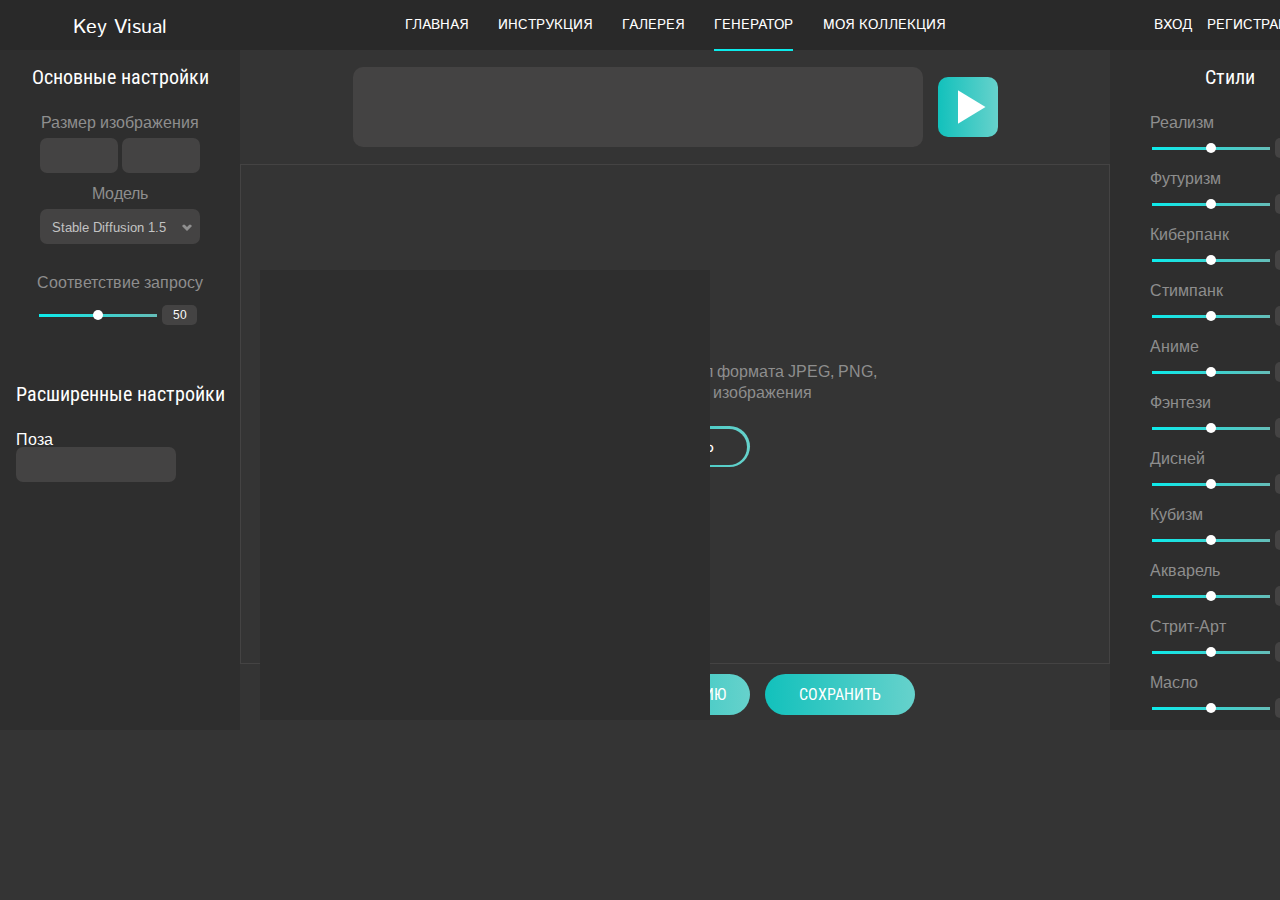
==== index.html @ 94b6c982 "init" ====
<!DOCTYPE html>
<html lang="ru">
  <head>
    <meta charset="UTF-8" />
    <meta http-equiv="X-UA-Compatible" content="IE=edge" />
    <meta name="viewport" content="width=device-width, initial-scale=1.0" />
    <title>Hot key</title>
    <link rel="stylesheet" href="reset.css" />
    <link rel="stylesheet" href="style.css" />
    <link rel="preconnect" href="https://fonts.googleapis.com" />
    <link rel="preconnect" href="https://fonts.gstatic.com" crossorigin />
    <link
      href="https://fonts.googleapis.com/css2?family=Arimo&family=Istok+Web:wght@700&family=Roboto+Condensed&display=swap"
      rel="stylesheet"
    />
  </head>
  <body>
    <header class="header">
      <div class="header__container">
        <div class="header__logo"><a href="#" class="header__logo">Key Visual</a></div>
        <nav class="header__nav">
          <ul class="header__nav__list">
            <li class="header__nav__list__item"><a href="#">ГЛАВНАЯ</a></li>
            <li class="header__nav__list__item"><a href="#">ИНСТРУКЦИЯ</a></li>
            <li class="header__nav__list__item"><a href="#">ГАЛЕРЕЯ</a></li>
            <li class="header__nav__list__item header__nav__list__item_active">
              <a href="#">ГЕНЕРАТОР</a>
            </li>
            <li class="header__nav__list__item"><a href="#">МОЯ КОЛЛЕКЦИЯ</a></li>
          </ul>
        </nav>
        <div class="header__enter-registration">
          <a class="header__enter" href="#">ВХОД</a>
          <a class="header__registration" href="#">РЕГИСТРАЦИЯ</a>
        </div>
      </div>
    </header>

    <aside class="settings">
      <div class="settings__container">
        <div class="basic-settings">
          <h2 class="basic-settings__title">Основные настройки</h2>
          <div class="option basic-settings__option basic-settings__option__size">
            <p>Размер изображения</p>
            <div class="basic-settings__option__size__inputs">
              <input
                class="basic-settings__input basic-settings__input_width"
                type="number"
                name="width"
                min="100"
                max="3000"
              />
              <input
                class="basic-settings__input basic-settings__input_height"
                type="number"
                name="height"
                min="100"
                max="3000"
              />
            </div>
          </div>
          <div class="option basic-settings__option basic-settings__option__model">
            <p>Модель</p>
            <div class="dropdown basic-settings__model__dropdown">
              <button class="basic-settings__dropdown">Stable Diffusion 1.5</button>
              <ul class="basic-settings__dropdown__list">
                <li
                  class="basic-settings__dropdown__list_item basic-settings__dropdown__list__item-1"
                  data-value="Stable Diffusion 1.5"
                >
                  Stable Diffusion 1.5
                </li>
                <li
                  class="basic-settings__dropdown__list_item basic-settings__dropdown__list__item-2"
                  data-value="Stable Diffusion 2.1"
                >
                  Stable Diffusion 2.1
                </li>
                <li
                  class="basic-settings__dropdown__list_item basic-settings__dropdown__list__item-3"
                  data-value="DALL-E 2"
                >
                  DALL-E 2
                </li>
                <li
                  class="basic-settings__dropdown__list_item basic-settings__dropdown__list__item-4"
                  data-value="Kandinsky 2.1"
                >
                  Kandinsky 2.1
                </li>
                <li
                  class="basic-settings__dropdown__list_item basic-settings__dropdown__list__item-5"
                  data-value="Midjourney"
                >
                  Midjourney
                </li>
              </ul>
              <input type="text" name="select-model" value="" class="dropdown__input-hidden" />
            </div>
          </div>
          <div class="option basic-settings__option basic-settings__option__matching">
            <p>Соответствие запросу</p>
            <div class="slider-container">
              <input type="range" min="0" max="100" value="50" class="slider" id="myRange" />
              <div class="slider-value">50</div>
            </div>
          </div>
        </div>
        <div class="advanced-settings">
          <h2 class="advanced-settings__title">Расширенные настройки</h2>
          <div class="advanced-settings__positions">
            <p class="advanced-settings__positions__title">Поза</p>
            <button class="positions__dropdown__button"></button>
            <div class="positions__dropdown__list"></div>
          </div>
        </div>
      </div>
    </aside>

    <aside class="styles">
      <div class="styles__container">
        <h2 class="styles__title">Стили</h2>
        <div class="option styles__option styles__option__realism">
          <p>Реализм</p>
          <div class="slider-container">
            <input type="range" min="0" max="100" value="50" class="slider" id="myRange" />
            <div class="slider-value">50</div>
          </div>
        </div>
        <div class="option styles__option styles__option__futurism">
          <p>Футуризм</p>
          <div class="slider-container">
            <input type="range" min="0" max="100" value="50" class="slider" id="myRange" />
            <div class="slider-value">50</div>
          </div>
        </div>
        <div class="option styles__option styles__option__cyberpank">
          <p>Киберпанк</p>
          <div class="slider-container">
            <input type="range" min="0" max="100" value="50" class="slider" id="myRange" />
            <div class="slider-value">50</div>
          </div>
        </div>
        <div class="option styles__option styles__option__steampunk">
          <p>Стимпанк</p>
          <div class="slider-container">
            <input type="range" min="0" max="100" value="50" class="slider" id="myRange" />
            <div class="slider-value">50</div>
          </div>
        </div>
        <div class="option styles__option styles__option__anime">
          <p>Аниме</p>
          <div class="slider-container">
            <input type="range" min="0" max="100" value="50" class="slider" id="myRange" />
            <div class="slider-value">50</div>
          </div>
        </div>
        <div class="option styles__option styles__option__fantasy">
          <p>Фэнтези</p>
          <div class="slider-container">
            <input type="range" min="0" max="100" value="50" class="slider" id="myRange" />
            <div class="slider-value">50</div>
          </div>
        </div>
        <div class="option styles__option styles__option__disney">
          <p>Дисней</p>
          <div class="slider-container">
            <input type="range" min="0" max="100" value="50" class="slider" id="myRange" />
            <div class="slider-value">50</div>
          </div>
        </div>
        <div class="option styles__option styles__option__coubism">
          <p>Кубизм</p>
          <div class="slider-container">
            <input type="range" min="0" max="100" value="50" class="slider" id="myRange" />
            <div class="slider-value">50</div>
          </div>
        </div>
        <div class="option styles__option styles__option__aquarelle">
          <p>Акварель</p>
          <div class="slider-container">
            <input type="range" min="0" max="100" value="50" class="slider" id="myRange" />
            <div class="slider-value">50</div>
          </div>
        </div>
        <div class="option styles__option styles__option__street-art">
          <p>Стрит-Арт</p>
          <div class="slider-container">
            <input type="range" min="0" max="100" value="50" class="slider" id="myRange" />
            <div class="slider-value">50</div>
          </div>
        </div>
        <div class="option styles__option styles__option__oil">
          <p>Масло</p>
          <div class="slider-container">
            <input type="range" min="0" max="100" value="50" class="slider" id="myRange" />
            <div class="slider-value">50</div>
          </div>
        </div>
      </div>
    </aside>

    <main class="generator">
      <div class="textarea__container">
        <textarea class="generator__textarea" name="request" id="request"> </textarea>
        <button class="button_square generator__button"></button>
      </div>

      <div class="generator__result-area">
        <p>Вы можете загрузить свой файл формата JPEG, PNG, GIF, SVG для создания изображения</p>
        <label class="button_clear upload__button" for="uploadButtonInput">
          <input
            id="uploadButtonInput"
            type="file"
            name="upload"
            accept=" image/*,image/jpeg,image/png,image/svg,image/gif"
            class="upload__button_input"
          />
        </label>
      </div>
      <div class="postprocess">
        <button class="button_clear delete__button">удалить</button>
        <button class="button_clear collection__button">в коллекцию</button>
        <button class="button_clear download__button">сохранить</button>
      </div>

      <div class="reg-window">
        <h2 class="reg-window__title">Зарегистрируйтесь чтобы продолжить</h2>
        <form class="reg-window__form" action="#">
          <div>
            <p>Логин</p>
            <input
              class="reg-window__form__input reg-window__form__input_login"
              type="text"
              name="login"
              id=""
              placeholder="Логин"
            />
          </div>
          <div>
            <p>Пароль</p>
            <input
              class="reg-window__form__input reg-window__form__input_login"
              type="password"
              name="password"
              id=""
              placeholder="Пароль"
            />
          </div>
          <div>
            <p>Почта</p>
            <input
              class="reg-window__form__input reg-window__form__input_login"
              type="email"
              name="email"
              id=""
              placeholder="Почта"
            />
          </div>
          <div>
            <p>Телефон</p>
            <input
              class="reg-window__form__input reg-window__form__input_login"
              type="tel"
              name="tel"
              id=""
              placeholder="Телефон"
            />
          </div>
          <button class="button_clear reg-window__form__button" type="submit">продолжить</button>
        </form>
        <h2 class="reg-window__subtitle">регистрация с помощью других сервисов</h2>
        <div class="reg-window__servises__container">
          <a href="#" class="reg-window__servise reg-window__servise_vk">
            <img src="images/VK Logo.svg" alt="VKontakte" width="30" />
          </a>
          <a href="#" class="reg-window__servise reg-window__servise_google">
            <img src="images/google.svg" alt="Google" />
          </a>
          <a href="#" class="reg-window__servise reg-window__servise_yandex">
            <img src="images/Yandex_znak.svg" alt="Yandex" />
          </a>
        </div>
        <p class="reg-window__enter">Или <a href="#" class="reg-window__enter_link">войдите</a></p>
      </div>
    </main>

    <script src="script.js"></script>
  </body>
</html>
---- style.css ----
body {
  font-family: "Istok Web", Helvetica, Arial, sans-serif;
  font-family: "Roboto Condensed", Helvetica, Arial, sans-serif;
  font-family: "Arimo", Helvetica, Arial, sans-serif;
  color: #ffffff;
  background-color: #343434;

  display: grid;
  grid-template-columns: 240px 1fr 240px;
  grid-template-rows: 50px 1fr;
  grid-template-areas:
    "header header header"
    "aside_left main aside_right";
}
* {
  box-sizing: border-box;
}

/* ============ INPUT =================== */

input[type="number"]::-webkit-outer-spin-button,
input[type="number"]::-webkit-inner-spin-button {
  -webkit-appearance: none;
}

input[type="number"],
input[type="number"]:hover,
input[type="number"]:focus {
  appearance: none;
  -moz-appearance: textfield;
}

/* ============ BUTTON =================== */
.button_square {
  border: none;
  border-radius: 10px;
  background-image: linear-gradient(to right, #12c1bc 0%, #68d2cc 51%, #12c1bc 100%);
  transition: 0.5s;
  background-size: 200% auto;
  width: 60px;
  height: 60px;

  color: #ffffff;
  text-transform: uppercase;
}

.button_clear {
  border: none;
  border-radius: 25px;
  background-image: linear-gradient(to right, #12c1bc 0%, #68d2cc 51%, #12c1bc 100%);
  transition: 0.5s;
  background-size: 200% auto;
  width: 150px;
  height: 41px;
  font-family: "Roboto Condensed";
  font-size: 16px;
  color: #ffffff;
  text-transform: uppercase;
}

.button_square:hover,
.button_clear:hover {
  background-position: right center; /* change the direction of the change here */
  color: #fff;
  text-decoration: none;
}

/* ========== СЛАЙДЕР НАСТРОЙКИ ====================== */

.slider-container {
  display: flex;
  justify-content: space-between;
  align-items: center;
  width: 160px;
}

.slider {
  -webkit-appearance: none;
  width: 118px;
  height: 3px;
  background: linear-gradient(to right, #0cebeb, #65bdb8) no-repeat;
  outline: none;
  opacity: 1;
  -webkit-transition: 0.2s;
  transition: opacity 0.2s;
}

.slider::-webkit-slider-thumb {
  -webkit-appearance: none;
  appearance: none;
  width: 10px;
  height: 10px;
  background: #ffffff;
  border-radius: 50%;
  cursor: pointer;
}

.slider::-moz-range-thumb {
  width: 10px;
  height: 10px;
  background: #ffffff;
  border-radius: 50%;
  cursor: pointer;
}

.slider-value {
  font-size: 12px;
  background: #444343;
  width: 35px;
  height: 20px;
  display: flex;
  justify-content: center;
  align-items: center;
  color: #ffffff;
  border-radius: 5px;
}

/* ================= HEADER =================== */

.header {
  grid-area: header;
  background-color: #292929;
  display: flex;
  justify-content: center;
  align-items: center;
  font-family: "Istok Web";
  font-size: 14px;
  color: #ffffff;
}

.header__container {
  display: flex;
  justify-content: space-between;
  width: 100%;
  /* max-width: 1440px; */
}

.header__logo {
  width: 100%;
  max-width: 240px;
  display: flex;
  justify-content: center;
  font-size: 20px;
  margin-bottom: -5px;
}

.header__nav__list {
  display: flex;
  gap: 30px;
}

.header__nav__list__item_active,
.header__nav__list__item:hover {
  padding-bottom: 17px;
  margin-bottom: -19px;
  border-bottom: 2px solid #0cebeb;
}

.header__enter-registration {
  display: flex;
  justify-content: center;
  gap: 15px;
  width: 100%;
  max-width: 240px;
}

/* ============== SETTINGS ==================== */
.settings {
  grid-area: aside_left;
  background-color: #2e2e2e;
  display: flex;
  flex-direction: column;
  align-items: center;
}

.settings__container {
  display: flex;
  flex-direction: column;
  align-items: center;
}

.basic-settings {
  display: flex;
  flex-direction: column;
  align-items: center;
  margin-bottom: 30px;
}

.basic-settings__title,
.styles__title,
.advanced-settings__title {
  align-self: center;
  color: #ffffff;
  margin: 17px 0 27px;
  font-family: "Roboto Condensed";
  font-size: 20px;
}

.option {
  margin-bottom: 12px;
}

.option p {
  margin-bottom: 8px;
  color: #8e8e8e;
}

.basic-settings__option__size,
.basic-settings__option__model {
  align-self: center;
  display: flex;
  flex-direction: column;
  align-items: center;
}

.basic-settings__option__model {
  margin-bottom: 30px;
}

.basic-settings__option__matching p {
  margin-bottom: 15px;
}

.basic-settings__input {
  background-color: #444343;
  border: none;
  width: 78px;
  height: 35px;
  color: #c3c3c3;
  font-size: 12px;
  outline: none;
  border-radius: 7px;
  padding: 10px;
}

.dropdown {
  position: relative;
}

.basic-settings__dropdown {
  position: relative;
  background-color: #444343;
  width: 160px;
  height: 35px;
  padding: 2px 12px;
  cursor: pointer;
  border: none;
  text-align: left;
  color: #c3c3c3;
  border-radius: 7px;
}

.basic-settings__dropdown::after {
  content: "";
  position: absolute;
  top: 50%;
  right: 8px;
  transform: translateY(-25%);
  display: block;
  width: 10px;
  height: 10px;
  background-color: #8f8f8f;
  pointer-events: none;
  clip-path: polygon(20% 0%, 0% 20%, 50% 70%, 100% 20%, 80% 0%, 50% 30%);
}

.basic-settings__dropdown__list {
  display: none;
  position: absolute;
  z-index: 1;
  background-color: #444343;
  overflow: hidden;
  width: 160px;
  border-radius: 7px;
  font-size: 14px;
}

.basic-settings__dropdown__list_vivsible {
  display: block;
}

.basic-settings__dropdown__list_item {
  border: 1px solid #2e2e2e;
  border-bottom: 0px;
  padding: 2px 12px;
  cursor: pointer;
  color: #c3c3c3;
  height: 35px;
  display: flex;
  align-items: center;
}

.basic-settings__dropdown__list_item:hover {
  background-color: #3a3a3a;
}

.basic-settings__dropdown__list_item:last-child {
  border-radius: 7px;
}

.dropdown__input-hidden {
  display: none;
}

/* ============== STYLES ==================== */
.styles {
  grid-area: aside_right;
  background-color: #2e2e2e;
  display: flex;
  flex-direction: column;
  align-items: center;
}

.styles__container {
  display: flex;
  flex-direction: column;
  align-items: flex-start;
  justify-content: center;
}

/* ============== GENERATOR ==================== */

.generator {
  display: flex;
  flex-direction: column;
  align-items: center;
}

.textarea__container {
  display: flex;
  align-items: center;
  gap: 15px;
}

.generator__textarea {
  resize: none;
  width: 570px;
  height: 80px;
  background: #444343;
  border: none;
  border-radius: 10px;
  margin: 17px 0 17px;
  color: #ffffff;
  outline: none;
  padding: 10px;
}

.generator__button {
  position: relative;
}

.generator__button::after {
  content: "";
  position: absolute;
  clip-path: polygon(0% 0%, 0% 100%, 70% 50%);
  width: 40px;
  height: 34px;
  top: 50%;
  left: 50%;
  transform: translate(-25%, -50%);
  background-color: #ffffff;
  z-index: 1;
}

.generator__result-area {
  display: flex;
  flex-direction: column;
  justify-content: center;
  align-items: center;
  width: 870px;
  height: 500px;
  border: 1px solid #444343;
}

.generator__result-area p {
  width: 420px;
  height: 50px;
  text-align: center;
  color: #8e8e8e;
  line-height: 21px;
  margin-bottom: 15px;
}

.upload__button {
  position: relative;
  cursor: pointer;
}

.upload__button::after {
  content: "ЗАГРУЗИТЬ";
  background-color: #343434;
  border-radius: 25px;
  width: 144px;
  height: 36px;
  position: absolute;
  display: flex;
  align-items: center;
  justify-content: center;
  top: 2.5px;
  left: 3px;
}

.postprocess {
  display: flex;
  justify-content: space-between;
  gap: 15px;
  margin-top: 10px;
}

.delete__button {
  position: relative;
}

.delete__button::after {
  content: "УДАЛИТЬ";
  background-color: #343434;
  border-radius: 25px;
  width: 144px;
  height: 36px;
  position: absolute;
  display: flex;
  align-items: center;
  justify-content: center;
  top: 3px;
  left: 3px;
}

.upload__button_input {
  width: 0.01px;
  height: 0.01px;
  opacity: 0;
}

/* ============== REGISTRATION =================== */

.reg-window {
  display: flex;
  flex-direction: column;
  align-items: center;
  width: 500px;
  height: 600px;
  background-color: #292929;
  position: absolute;
  top: 50px;
  padding: 30px;
  gap: 15px;

  display: none;
}

.reg-window_visible {
  display: flex;
}

.reg-window__form {
  display: flex;
  flex-direction: column;
  margin-bottom: 15px;
  gap: 18px;
}

.reg-window__form__input {
  background-color: #444343;
  color: #c3c3c3;
  font-family: "Roboto Condensed";
  font-size: 18px;
  border: none;
  border-radius: 5px;
  width: 340px;
  height: 40px;
  padding: 10px;
  outline: none;
}

.reg-window__form__input::placeholder {
  color: #858585;
}

.reg-window__title {
  font-family: "Istok Web";
  font-size: 18px;
  text-transform: uppercase;
}

.reg-window__form p {
  font-family: "Roboto Condensed";
  font-size: 18px;
  color: #c3c3c3;
  margin-bottom: 5px;
}

.reg-window__form__button {
  width: 120px;
  height: 35px;
  font-family: "Roboto Condensed";
  font-size: 14px;
  align-self: center;
}

.reg-window__subtitle {
  font-family: "Istok Web";
  font-size: 16px;
  text-transform: uppercase;
}

.reg-window__servises__container {
  display: flex;
  gap: 20px;
  margin-bottom: 15px;
}

.reg-window__servise {
  width: 30px;
  height: 30px;
}

.reg-window__enter {
  font-family: "Istok Web";
  font-size: 16px;
  text-transform: uppercase;
}

.reg-window__enter_link {
  color: #9ef0ec;
  border-bottom: 2px solid #9ef0ec;
}

/* =============== POSITIONS =============== */

.positions__dropdown__button {
  position: relative;
  background-color: #444343;
  width: 160px;
  height: 35px;
  padding: 2px 12px;
  cursor: pointer;
  border: none;
  text-align: left;
  color: #c3c3c3;
  border-radius: 7px;
}

.positions__dropdown__list {
  position: absolute;
  display: grid;
  grid-template-columns: repeat(3, 150px);
  grid-template-rows: repeat(3, 150px);
  background-color: #2e2e2e;
  top: 270px;
  left: 260px;
  z-index: 1;

  /* display: none; */
}
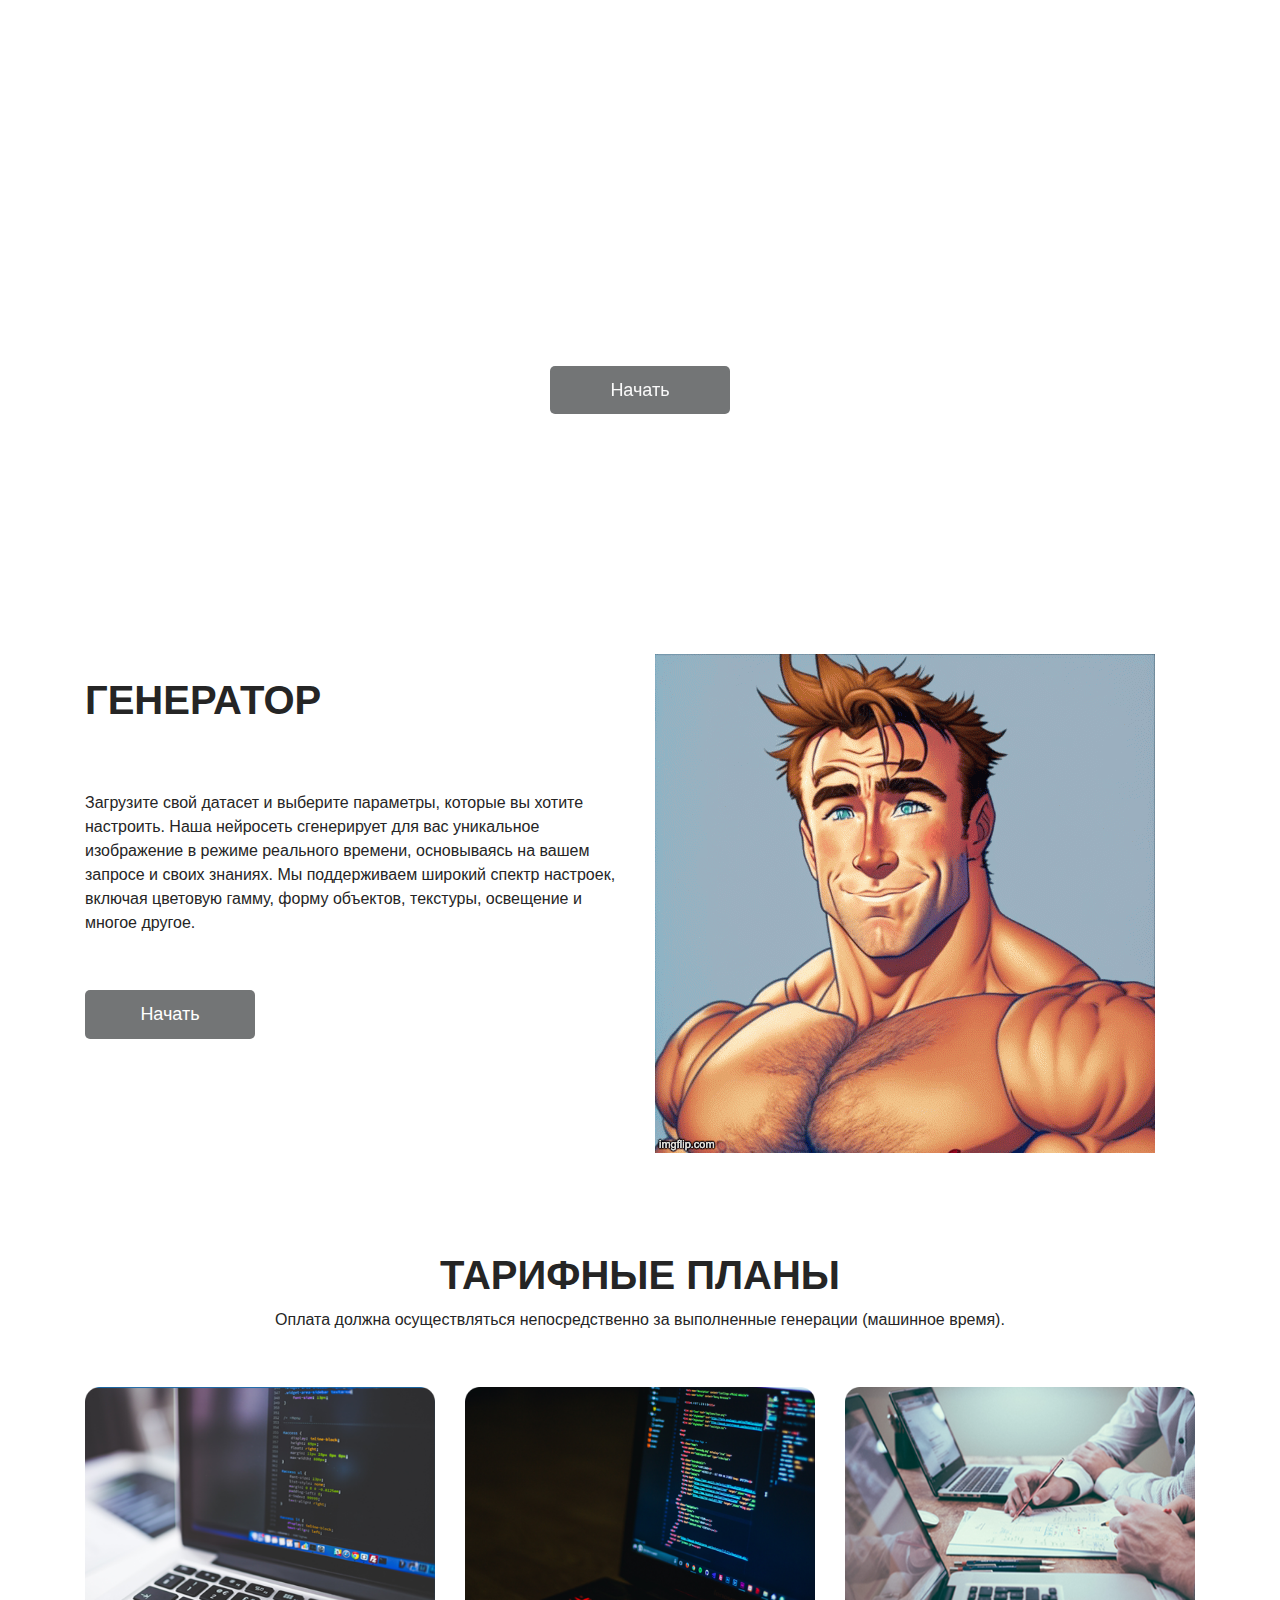
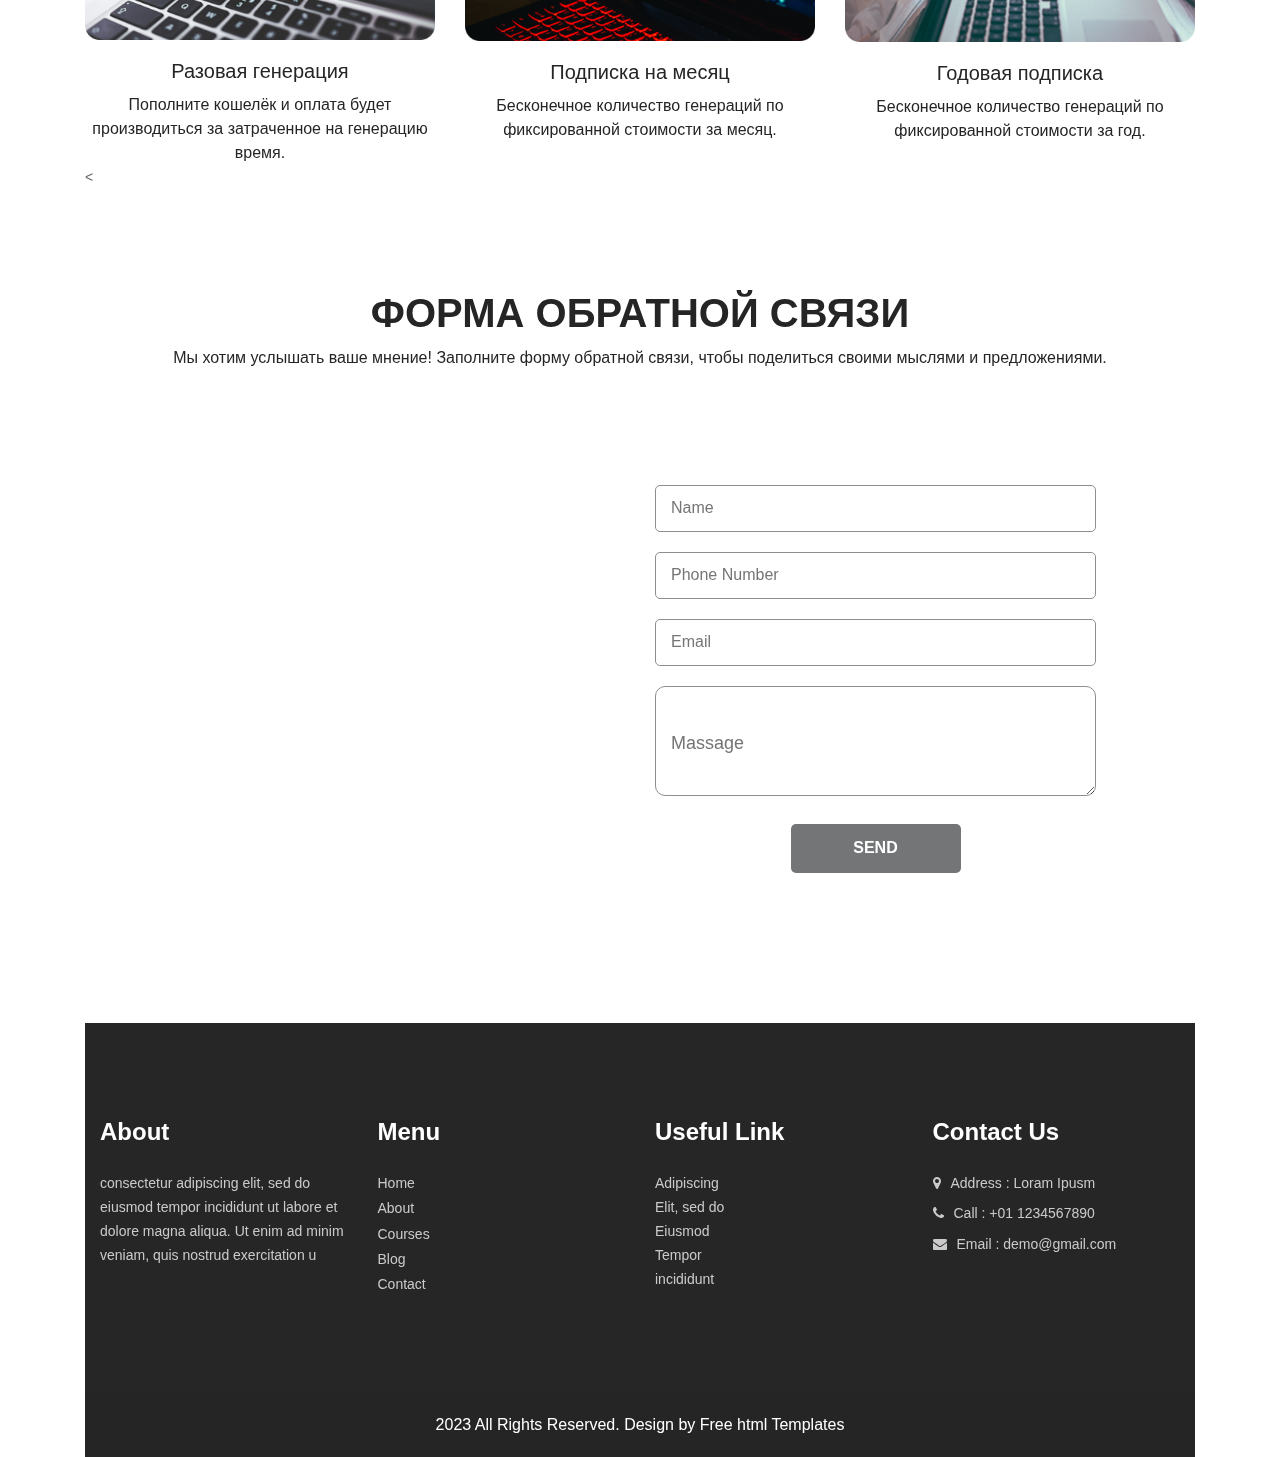
==== commit ed779777: "commit" ====
--- a/index.html
+++ b/index.html
@@ -1,290 +1,258 @@
 <!DOCTYPE html>
-<html lang="ru">
-  <head>
-    <meta charset="UTF-8" />
-    <meta http-equiv="X-UA-Compatible" content="IE=edge" />
-    <meta name="viewport" content="width=device-width, initial-scale=1.0" />
-    <title>Hot key</title>
-    <link rel="stylesheet" href="reset.css" />
-    <link rel="stylesheet" href="style.css" />
-    <link rel="preconnect" href="https://fonts.googleapis.com" />
-    <link rel="preconnect" href="https://fonts.gstatic.com" crossorigin />
-    <link
-      href="https://fonts.googleapis.com/css2?family=Arimo&family=Istok+Web:wght@700&family=Roboto+Condensed&display=swap"
-      rel="stylesheet"
-    />
-  </head>
-  <body>
-    <header class="header">
-      <div class="header__container">
-        <div class="header__logo"><a href="#" class="header__logo">Key Visual</a></div>
-        <nav class="header__nav">
-          <ul class="header__nav__list">
-            <li class="header__nav__list__item"><a href="#">ГЛАВНАЯ</a></li>
-            <li class="header__nav__list__item"><a href="#">ИНСТРУКЦИЯ</a></li>
-            <li class="header__nav__list__item"><a href="#">ГАЛЕРЕЯ</a></li>
-            <li class="header__nav__list__item header__nav__list__item_active">
-              <a href="#">ГЕНЕРАТОР</a>
-            </li>
-            <li class="header__nav__list__item"><a href="#">МОЯ КОЛЛЕКЦИЯ</a></li>
-          </ul>
-        </nav>
-        <div class="header__enter-registration">
-          <a class="header__enter" href="#">ВХОД</a>
-          <a class="header__registration" href="#">РЕГИСТРАЦИЯ</a>
-        </div>
-      </div>
-    </header>
+<html>
+   <head>
+      <!-- basic -->
+      <meta charset="utf-8">
+      <meta http-equiv="X-UA-Compatible" content="IE=edge">
+      <meta name="viewport" content="width=device-width, initial-scale=1">
+      <!-- mobile metas -->
+      <meta name="viewport" content="width=device-width, initial-scale=1">
+      <meta name="viewport" content="initial-scale=1, maximum-scale=1">
+      <!-- site metas -->
+      <title>AcadeWe</title>
+      <meta name="keywords" content="">
+      <meta name="description" content="">
+      <meta name="author" content="">
+      <!-- bootstrap css -->
+      <link rel="stylesheet" type="text/css" href="css/bootstrap.min.css">
+      <!-- style css -->
+      <link rel="stylesheet" type="text/css" href="css/style.css">
+      <!-- Responsive-->
+      <link rel="stylesheet" href="css/responsive.css">
+      <!-- fevicon -->
+      <link rel="icon" href="images/fevicon.png" type="image/gif" />
+      <!-- Scrollbar Custom CSS -->
+      <link rel="stylesheet" href="css/jquery.mCustomScrollbar.min.css">
+      <!-- Tweaks for older IEs-->
+      <link rel="stylesheet" href="https://netdna.bootstrapcdn.com/font-awesome/4.0.3/css/font-awesome.css">
+   </head>
+   <body>
+      <div class="header_section">
+         <div class="container">
+            <nav class="navbar navbar-expand-lg navbar-light bg-light">
+               <a class="navbar-brand"href="index.html"><img src=""></a>
+               <button class="navbar-toggler" type="button" data-toggle="collapse" data-target="#navbarSupportedContent" aria-controls="navbarSupportedContent" aria-expanded="false" aria-label="Toggle navigation">
+               <span class="navbar-toggler-icon"></span>
+               </button>
+               <div class="collapse navbar-collapse" id="navbarSupportedContent">
+                  <ul class="navbar-nav ml-auto mx-auto">
+                     <li class="nav-item">
+                        <a class="nav-link" href="index.html">Главная</a>
+                     </li>
+                     <li class="nav-item">
+                        <a class="nav-link" href="about.html">Генератор изображений</a>
+                     </li>
+                     <li class="nav-item">
+                        <a class="nav-link" href="courses.html">Тарифы</a>
+                     </li>
+                     <li class="nav-item">
+                        <a class="nav-link" href="blog.html">Регистрация и оплата</a>
+                     </li>
+                     <li class="nav-item">
+                        <a class="nav-link" href="contact.html">FAQ</a>
+                     </li>
+                  </ul>
+               </div>
+            </nav>
+         </div>
+         <!-- banner section start --> 
+         <div class="banner_section layout_padding">
+            <div class="container">
+               <div id="carouselExampleSlidesOnly" class="carousel slide" data-ride="carousel">
+                  <div class="carousel-inner">
+                     <div class="carousel-item active">
+                        <div class="row">
+                           <div class="col-sm-12">
+                              <h1 class="banner_taital">Hot Key</h1>
+                              <p class="banner_text">Наш сервис позволяет создавать уникальные изображения, используя передовые технологии нейросетей. 
+                              </p>
+                              <div class="started_text"><a href="#">Начать</a></div>
+                           </div>
+                        </div>
+                     </div>
+                     <div class="carousel-item">
+                        <div class="row">
+                           <div class="col-sm-12">
+                              <h1 class="banner_taital">Hot Key</h1>
+                              <p class="banner_text">Нейронная сеть "переводит" текст в изображение, используя свои знания об объектах и деталях, полученные в результате обучения на большом количестве данных.</p>
+                              <div class="started_text"><a href="#">Начать</a></div>
+                           </div>
+                        </div>
+                     </div>
+                     <div class="carousel-item">
+                        <div class="row">
+                           <div class="col-sm-12">
+                              <h1 class="banner_taital">Hot Key</h1>
+                              <p class="banner_text">Этот процесс можно сравнить с тем, как человеческий мозг "понимает" текст и переводит его во внутреннее визуальное представление.</p>
+                              <div class="started_text"><a href="#">Начать</a></div>
+                           </div>
+                        </div>
+                     </div>
+                  </div>
+               </div>
+            </div>
+         </div>
+         <!-- banner section end -->
+      </div>
+      <!-- header section end -->
+      <!-- about section start -->
+      <div class="about_section layout_padding">
+         <div class="container">
+            <div class="row">
+               <div class="col-md-6">
+                  <div class="about_taital">Генератор</div>
+                  <p class="about_text">Загрузите свой датасет и выберите параметры, которые вы хотите настроить. Наша нейросеть сгенерирует для вас уникальное изображение в режиме реального времени, основываясь на вашем запросе и своих знаниях. Мы поддерживаем широкий спектр настроек, включая цветовую гамму, форму объектов, текстуры, освещение и многое другое.</p>
+                  <div class="read_bt"><a href="#">Начать</a></div>
+               </div>
+               <div class="col-md-6">
+                  <div class="about_img"><img src="images/about-img.gif"></div>
+               </div>
+            </div>
+         </div>
+      </div>
+      <!-- about section end -->
+      <!-- courses section start -->
+      <div class="courses_section layout_padding">
+         <div class="container">
+            <div class="row">
+               <div class="col-sm-12">
+                  <h1 class="courses_taital">Тарифные планы</h1>
+                  <p class="courses_text">Оплата должна осуществляться непосредственно за выполненные генерации (машинное время).</p>
+               </div>
+            </div>
+            <div id="main_slider" class="carousel slide" data-ride="carousel">
+               <div class="carousel-inner">
+                  <div class="carousel-item active">
+                     <div class="courses_section_2">
+                        <div class="row">
+                           <div class="col-lg-4">
+                              <div class="hover01 column">
+                                 <figure><img src="images/img-1.png"></figure>
+                              </div>
+                              <h3 class="introduction_text">Разовая генерация</h3>
+                              <p class="lorem_text">Пополните кошелёк и оплата будет производиться за затраченное на генерацию время.</p>
+                           </div>
+                           <div class="col-lg-4">
+                              <div class="hover01 column">
+                                 <figure><img src="images/img-2.png"></figure>
+                              </div>
+                              <h3 class="introduction_text">Подписка на месяц </h3>
+                              <p class="lorem_text">Бесконечное количество генераций по фиксированной стоимости за месяц.</p>
+                           </div>
+                           <div class="col-lg-4">
+                              <div class="hover01 column">
+                                 <figure><img src="images/img-3.png"></figure>
+                              </div>
+                              <h3 class="introduction_text">Годовая подписка</h3>
+                              <p class="lorem_text">Бесконечное количество генераций по фиксированной стоимости за год.</p>
+                           </div>
+                        </div>
+                     </div>
+                  <
 
-    <aside class="settings">
-      <div class="settings__container">
-        <div class="basic-settings">
-          <h2 class="basic-settings__title">Основные настройки</h2>
-          <div class="option basic-settings__option basic-settings__option__size">
-            <p>Размер изображения</p>
-            <div class="basic-settings__option__size__inputs">
-              <input
-                class="basic-settings__input basic-settings__input_width"
-                type="number"
-                name="width"
-                min="100"
-                max="3000"
-              />
-              <input
-                class="basic-settings__input basic-settings__input_height"
-                type="number"
-                name="height"
-                min="100"
-                max="3000"
-              />
-            </div>
-          </div>
-          <div class="option basic-settings__option basic-settings__option__model">
-            <p>Модель</p>
-            <div class="dropdown basic-settings__model__dropdown">
-              <button class="basic-settings__dropdown">Stable Diffusion 1.5</button>
-              <ul class="basic-settings__dropdown__list">
-                <li
-                  class="basic-settings__dropdown__list_item basic-settings__dropdown__list__item-1"
-                  data-value="Stable Diffusion 1.5"
-                >
-                  Stable Diffusion 1.5
-                </li>
-                <li
-                  class="basic-settings__dropdown__list_item basic-settings__dropdown__list__item-2"
-                  data-value="Stable Diffusion 2.1"
-                >
-                  Stable Diffusion 2.1
-                </li>
-                <li
-                  class="basic-settings__dropdown__list_item basic-settings__dropdown__list__item-3"
-                  data-value="DALL-E 2"
-                >
-                  DALL-E 2
-                </li>
-                <li
-                  class="basic-settings__dropdown__list_item basic-settings__dropdown__list__item-4"
-                  data-value="Kandinsky 2.1"
-                >
-                  Kandinsky 2.1
-                </li>
-                <li
-                  class="basic-settings__dropdown__list_item basic-settings__dropdown__list__item-5"
-                  data-value="Midjourney"
-                >
-                  Midjourney
-                </li>
-              </ul>
-              <input type="text" name="select-model" value="" class="dropdown__input-hidden" />
-            </div>
-          </div>
-          <div class="option basic-settings__option basic-settings__option__matching">
-            <p>Соответствие запросу</p>
-            <div class="slider-container">
-              <input type="range" min="0" max="100" value="50" class="slider" id="myRange" />
-              <div class="slider-value">50</div>
-            </div>
-          </div>
-        </div>
-        <div class="advanced-settings">
-          <h2 class="advanced-settings__title">Расширенные настройки</h2>
-          <div class="advanced-settings__positions">
-            <p class="advanced-settings__positions__title">Поза</p>
-            <button class="positions__dropdown__button"></button>
-            <div class="positions__dropdown__list"></div>
-          </div>
-        </div>
-      </div>
-    </aside>
-
-    <aside class="styles">
-      <div class="styles__container">
-        <h2 class="styles__title">Стили</h2>
-        <div class="option styles__option styles__option__realism">
-          <p>Реализм</p>
-          <div class="slider-container">
-            <input type="range" min="0" max="100" value="50" class="slider" id="myRange" />
-            <div class="slider-value">50</div>
-          </div>
-        </div>
-        <div class="option styles__option styles__option__futurism">
-          <p>Футуризм</p>
-          <div class="slider-container">
-            <input type="range" min="0" max="100" value="50" class="slider" id="myRange" />
-            <div class="slider-value">50</div>
-          </div>
-        </div>
-        <div class="option styles__option styles__option__cyberpank">
-          <p>Киберпанк</p>
-          <div class="slider-container">
-            <input type="range" min="0" max="100" value="50" class="slider" id="myRange" />
-            <div class="slider-value">50</div>
-          </div>
-        </div>
-        <div class="option styles__option styles__option__steampunk">
-          <p>Стимпанк</p>
-          <div class="slider-container">
-            <input type="range" min="0" max="100" value="50" class="slider" id="myRange" />
-            <div class="slider-value">50</div>
-          </div>
-        </div>
-        <div class="option styles__option styles__option__anime">
-          <p>Аниме</p>
-          <div class="slider-container">
-            <input type="range" min="0" max="100" value="50" class="slider" id="myRange" />
-            <div class="slider-value">50</div>
-          </div>
-        </div>
-        <div class="option styles__option styles__option__fantasy">
-          <p>Фэнтези</p>
-          <div class="slider-container">
-            <input type="range" min="0" max="100" value="50" class="slider" id="myRange" />
-            <div class="slider-value">50</div>
-          </div>
-        </div>
-        <div class="option styles__option styles__option__disney">
-          <p>Дисней</p>
-          <div class="slider-container">
-            <input type="range" min="0" max="100" value="50" class="slider" id="myRange" />
-            <div class="slider-value">50</div>
-          </div>
-        </div>
-        <div class="option styles__option styles__option__coubism">
-          <p>Кубизм</p>
-          <div class="slider-container">
-            <input type="range" min="0" max="100" value="50" class="slider" id="myRange" />
-            <div class="slider-value">50</div>
-          </div>
-        </div>
-        <div class="option styles__option styles__option__aquarelle">
-          <p>Акварель</p>
-          <div class="slider-container">
-            <input type="range" min="0" max="100" value="50" class="slider" id="myRange" />
-            <div class="slider-value">50</div>
-          </div>
-        </div>
-        <div class="option styles__option styles__option__street-art">
-          <p>Стрит-Арт</p>
-          <div class="slider-container">
-            <input type="range" min="0" max="100" value="50" class="slider" id="myRange" />
-            <div class="slider-value">50</div>
-          </div>
-        </div>
-        <div class="option styles__option styles__option__oil">
-          <p>Масло</p>
-          <div class="slider-container">
-            <input type="range" min="0" max="100" value="50" class="slider" id="myRange" />
-            <div class="slider-value">50</div>
-          </div>
-        </div>
-      </div>
-    </aside>
-
-    <main class="generator">
-      <div class="textarea__container">
-        <textarea class="generator__textarea" name="request" id="request"> </textarea>
-        <button class="button_square generator__button"></button>
-      </div>
-
-      <div class="generator__result-area">
-        <p>Вы можете загрузить свой файл формата JPEG, PNG, GIF, SVG для создания изображения</p>
-        <label class="button_clear upload__button" for="uploadButtonInput">
-          <input
-            id="uploadButtonInput"
-            type="file"
-            name="upload"
-            accept=" image/*,image/jpeg,image/png,image/svg,image/gif"
-            class="upload__button_input"
-          />
-        </label>
-      </div>
-      <div class="postprocess">
-        <button class="button_clear delete__button">удалить</button>
-        <button class="button_clear collection__button">в коллекцию</button>
-        <button class="button_clear download__button">сохранить</button>
-      </div>
-
-      <div class="reg-window">
-        <h2 class="reg-window__title">Зарегистрируйтесь чтобы продолжить</h2>
-        <form class="reg-window__form" action="#">
-          <div>
-            <p>Логин</p>
-            <input
-              class="reg-window__form__input reg-window__form__input_login"
-              type="text"
-              name="login"
-              id=""
-              placeholder="Логин"
-            />
-          </div>
-          <div>
-            <p>Пароль</p>
-            <input
-              class="reg-window__form__input reg-window__form__input_login"
-              type="password"
-              name="password"
-              id=""
-              placeholder="Пароль"
-            />
-          </div>
-          <div>
-            <p>Почта</p>
-            <input
-              class="reg-window__form__input reg-window__form__input_login"
-              type="email"
-              name="email"
-              id=""
-              placeholder="Почта"
-            />
-          </div>
-          <div>
-            <p>Телефон</p>
-            <input
-              class="reg-window__form__input reg-window__form__input_login"
-              type="tel"
-              name="tel"
-              id=""
-              placeholder="Телефон"
-            />
-          </div>
-          <button class="button_clear reg-window__form__button" type="submit">продолжить</button>
-        </form>
-        <h2 class="reg-window__subtitle">регистрация с помощью других сервисов</h2>
-        <div class="reg-window__servises__container">
-          <a href="#" class="reg-window__servise reg-window__servise_vk">
-            <img src="images/VK Logo.svg" alt="VKontakte" width="30" />
-          </a>
-          <a href="#" class="reg-window__servise reg-window__servise_google">
-            <img src="images/google.svg" alt="Google" />
-          </a>
-          <a href="#" class="reg-window__servise reg-window__servise_yandex">
-            <img src="images/Yandex_znak.svg" alt="Yandex" />
-          </a>
-        </div>
-        <p class="reg-window__enter">Или <a href="#" class="reg-window__enter_link">войдите</a></p>
-      </div>
-    </main>
-
-    <script src="script.js"></script>
-  </body>
-</html>
+      <!-- contact section start -->
+      <div class="contact_section layout_padding">
+         <div class="container">
+            <div class="row">
+               <div class="col-sm-12">
+                  <h1 class="contact_taital">Форма обратной связи</h1>
+                  <p class="blog_text">Мы хотим услышать ваше мнение! Заполните форму обратной связи, чтобы поделиться своими мыслями и предложениями. </p>
+               </div>
+            </div>
+         </div>
+         <div class="container-fluid">
+            <div class="contact_section_2">
+               <div class="row">
+                  <div class="col-md-6 padding_left_0">
+                     <div class="map_main">
+                        <div class="map-responsive">
+                           <iframe src="https://99px.ru/sstorage/86/2016/02/image_861602162240105843282.gif" width="600" height="500" frameborder="0" style="border:0; width: 100%;" allowfullscreen=""></iframe>
+                        </div>
+                     </div>
+                  </div>
+                  <div class="col-md-6">
+                     <div class="mail_section_1">
+                        <input type="text" class="mail_text" placeholder="Name" name="Name">
+                        <input type="text" class="mail_text" placeholder="Phone Number" name="Phone Number"> 
+                        <input type="text" class="mail_text" placeholder="Email" name="Email">
+                        <textarea class="massage-bt" placeholder="Massage" rows="5" id="comment" name="Massage"></textarea>
+                        <div class="send_bt"><a href="#">SEND</a></div>
+                     </div>
+                  </div>
+               </div>
+            </div>
+         </div>
+      </div>
+      <!-- contact section end -->
+      <!-- footer section start -->
+      <div class="footer_section layout_padding">
+         <div class="container">
+            <div class="row">
+               <div class="col-lg-3 col-sm-6">
+                  <h3 class="useful_text">About</h3>
+                  <p class="footer_text">consectetur adipiscing elit, sed do eiusmod tempor incididunt ut labore et dolore magna aliqua. Ut enim ad minim veniam, quis nostrud exercitation u</p>
+               </div>
+               <div class="col-lg-3 col-sm-6">
+                  <h3 class="useful_text">Menu</h3>
+                  <div class="footer_menu">
+                     <ul>
+                        <li><a href="index.html">Home</a></li>
+                        <li><a href="about.html">About</a></li>
+                        <li><a href="courses.html">Courses</a></li>
+                        <li><a href="blog.html">Blog</a></li>
+                        <li><a href="contact.html">Contact</a></li>
+                     </ul>
+                  </div>
+               </div>
+               <div class="col-lg-3 col-sm-6">
+                  <h1 class="useful_text">Useful Link</h1>
+                  <p class="dummy_text">Adipiscing Elit, sed do Eiusmod Tempor incididunt </p>
+               </div>
+               <div class="col-lg-3 col-sm-6">
+                  <h1 class="useful_text">Contact Us</h1>
+                  <div class="location_text">
+                     <ul>
+                        <li>
+                           <a href="#">
+                           <i class="fa fa-map-marker" aria-hidden="true"></i><span class="padding_left_10">Address : Loram Ipusm</span>
+                           </a>
+                        </li>
+                        <li>
+                           <a href="#">
+                           <i class="fa fa-phone" aria-hidden="true"></i><span class="padding_left_10">Call : +01 1234567890</span>
+                           </a>
+                        </li>
+                        <li>
+                           <a href="#">
+                           <i class="fa fa-envelope" aria-hidden="true"></i><span class="padding_left_10">Email : demo@gmail.com</span>
+                           </a>
+                        </li>
+                     </ul>
+                  </div>
+               </div>
+            </div>
+         </div>
+      </div>
+      <!-- footer section end -->
+      <!-- copyright section start -->
+      <div class="copyright_section">
+         <div class="container">
+            <p class="copyright_text">2023 All Rights Reserved. Design by <a href="https://html.design">Free html  Templates</a></p>
+         </div>
+      </div>
+      <!-- copyright section end -->
+      <!-- Javascript files-->
+      <script src="js/jquery.min.js"></script>
+      <script src="js/popper.min.js"></script>
+      <script src="js/bootstrap.bundle.min.js"></script>
+      <script src="js/jquery-3.0.0.min.js"></script>
+      <script src="js/plugin.js"></script>
+      <!-- sidebar -->
+      <script src="js/jquery.mCustomScrollbar.concat.min.js"></script>
+      <script src="js/custom.js"></script>
+      <!-- javascript --> 
+      <script src="js/owl.carousel.js"></script>
+      <script src="https:cdnjs.cloudflare.com/ajax/libs/fancybox/2.1.5/jquery.fancybox.min.js"></script>  
+      <script src="https://unpkg.com/gijgo@1.9.13/js/gijgo.min.js" type="text/javascript"></script>
+   </body>
+</html>--- a/css/style.css
+++ b/css/style.css
@@ -0,0 +1,806 @@
+/*--------------------------------------------------------------------- File Name: style.css ---------------------------------------------------------------------*/
+
+
+/*--------------------------------------------------------------------- import Files ---------------------------------------------------------------------*/
+
+@import url(animate.min.css);
+@import url(normalize.css);
+@import url(icomoon.css);
+@import url(css/font-awesome.min.css);
+@import url(meanmenu.css);
+@import url(owl.carousel.min.css);
+@import url(swiper.min.css);
+@import url(slick.css);
+@import url(jquery.fancybox.min.css);
+@import url(jquery-ui.css);
+@import url(nice-select.css);
+
+/*--------------------------------------------------------------------- skeleton ---------------------------------------------------------------------*/
+
+* {
+    box-sizing: border-box !important;
+    transition: ease all 0.5s;
+}
+
+html {
+    scroll-behavior: smooth;
+}
+
+body {
+    color: #666666;
+    font-size: 14px;
+    font-family: 'Poppins', sans-serif;
+    line-height: 1.80857;
+    font-weight: normal;
+    overflow-x: hidden;
+    
+
+    background-image: url(../images/banner-img.png);
+    background-size: cover;
+    background-repeat: no-repeat;
+    background-attachment: fixed;
+    background-position: center;
+}
+
+a {
+    color: #1f1f1f;
+    text-decoration: none !important;
+    outline: none !important;
+    -webkit-transition: all .3s ease-in-out;
+    -moz-transition: all .3s ease-in-out;
+    -ms-transition: all .3s ease-in-out;
+    -o-transition: all .3s ease-in-out;
+    transition: all .3s ease-in-out;
+}
+
+h1,
+h2,
+h3,
+h4,
+h5,
+h6 {
+    letter-spacing: 0;
+    font-weight: normal;
+    position: relative;
+    padding: 0 0 10px 0;
+    font-weight: normal;
+    line-height: normal;
+    color: #111111;
+    margin: 0
+}
+
+h1 {
+    font-size: 24px
+}
+
+h2 {
+    font-size: 22px
+}
+
+h3 {
+    font-size: 18px
+}
+
+h4 {
+    font-size: 16px
+}
+
+h5 {
+    font-size: 14px
+}
+
+h6 {
+    font-size: 13px
+}
+
+*,
+*::after,
+*::before {
+    -webkit-box-sizing: border-box;
+    -moz-box-sizing: border-box;
+    box-sizing: border-box;
+}
+
+h1 a,
+h2 a,
+h3 a,
+h4 a,
+h5 a,
+h6 a {
+    color: #212121;
+    text-decoration: none!important;
+    opacity: 1
+}
+
+button:focus {
+    outline: none;
+}
+
+ul,
+li,
+ol {
+    margin: 0px;
+    padding: 0px;
+    list-style: none;
+}
+
+p {
+    margin: 20px;
+    font-weight: 300;
+    font-size: 15px;
+    line-height: 24px;
+}
+
+a {
+    color: #222222;
+    text-decoration: none;
+    outline: none !important;
+}
+
+a,
+.btn {
+    text-decoration: none !important;
+    outline: none !important;
+    -webkit-transition: all .3s ease-in-out;
+    -moz-transition: all .3s ease-in-out;
+    -ms-transition: all .3s ease-in-out;
+    -o-transition: all .3s ease-in-out;
+    transition: all .3s ease-in-out;
+}
+
+img {
+    max-width: 100%;
+    height: auto;
+}
+
+ :focus {
+    outline: 0;
+}
+
+.paddind_bottom_0 {
+    padding-bottom: 0 !important;
+}
+
+.btn-custom {
+    margin-top: 20px;
+    background-color: transparent !important;
+    border: 2px solid #ddd;
+    padding: 12px 40px;
+    font-size: 16px;
+}
+
+.lead {
+    font-size: 18px;
+    line-height: 30px;
+    color: #767676;
+    margin: 0;
+    padding: 0;
+}
+
+.form-control:focus {
+    border-color: #ffffff !important;
+    box-shadow: 0 0 0 .2rem rgba(255, 255, 255, .25);
+}
+
+.navbar-form input {
+    border: none !important;
+}
+
+.badge {
+    font-weight: 500;
+}
+
+blockquote {
+    margin: 20px 0 20px;
+    padding: 30px;
+}
+
+button {
+    border: 0;
+    margin: 0;
+    padding: 0;
+    cursor: pointer;
+}
+
+.full {
+    float: left;
+    width: 100%;
+}
+
+.layout_padding {
+    padding-top: 100px;
+    padding-bottom: 0px;
+}
+
+.padding_0 {
+    padding: 0px;
+}
+
+
+/* header section start */
+
+.header_section {
+    width: 100%;
+    float: left;
+    height: auto;
+    background-size: 100%;
+    background-repeat: no-repeat;
+}
+
+.header_bg {
+    background: #fb6818;
+    border-bottom: 1px solid #ffffff;
+}
+
+.bg-light {
+    background-color: transparent !important;
+}
+
+.mr-auto,
+.mx-auto {
+    margin: 0 auto;
+    text-align: center;
+}
+
+.navbar-light .navbar-nav .nav-link {
+    color: #fff;
+    font-size: 18px;
+    text-transform: uppercase;
+    padding: 10px 20px 10px 20px;
+}
+
+.navbar-light .navbar-nav .nav-link:focus,
+.navbar-light .navbar-nav .nav-link:hover {
+    color: #ffffff;
+    background-color: #8b8d8e;
+}
+
+.navbar-brand {
+    margin: 0px;
+    float: right;
+}
+.navbar {
+    padding: 15px 0px;
+}
+
+
+/* header section end */
+
+
+/* banner section start */
+
+.banner_section {
+    width: 100%;
+    float: left;
+    padding: 140px 0px;
+}
+
+.banner_taital {
+    width: 100%;
+    float: left;
+    font-size: 40px;
+    color: #ffffff;
+    text-align: center;
+}
+
+.banner_text {
+    width: 50%;
+    font-size: 16px;
+    color: #ffffff;
+    margin: 0 auto;
+    padding-top: 10px;
+    display: flex;
+    text-align: center;
+}
+
+.started_text {
+    width: 180px;
+    margin: 0 auto;
+    text-align: center;
+    margin-top: 30px;
+}
+
+.started_text a {
+    width: 100%;
+    float: left;
+    background-color: #737576;
+    padding: 8px 10px;
+    color: #fafafa;
+    text-align: center;
+    font-size: 18px;
+    border-radius: 5px;
+}
+
+.started_text a:hover {
+    color: #252525;
+    background-color: #ffffff;
+}
+
+
+/* banner section end */
+
+
+/* about_section section start */
+
+.about_section {
+    width: 100%;
+    float: left;
+}
+.margin_top0{
+    margin-top: 0px;
+}
+
+.about_taital {
+    width: 100%;
+    float: left;
+    font-size: 40px;
+    color: #252525;
+    font-weight: 600;
+    padding-top: 10px;
+    text-transform: uppercase;
+}
+
+.about_text {
+    width: 100%;
+    float: left;
+    font-size: 16px;
+    color: #252525;
+    margin: 0px;
+    padding-top: 55px;
+}
+
+.read_bt {
+    width: 170px;
+    float: left;
+    padding-top: 55px;
+}
+
+.read_bt a {
+    width: 100%;
+    float: left;
+    font-size: 18px;
+    background-color: #737576;
+    color: #ffffff;
+    text-align: center;
+    border-radius: 5px;
+    padding: 8px;
+}
+
+.read_bt a:hover {
+    color: #fafafa;
+    background-color: #252525;
+}
+
+.about_img {
+    width: 100%;
+    float: left;
+}
+
+
+/* about section end */
+
+
+/* courses section start */
+
+.courses_section {
+    width: 100%;
+    float: left;
+}
+
+.courses_taital {
+    width: 100%;
+    float: left;
+    font-size: 40px;
+    color: #252525;
+    text-align: center;
+    font-weight: 500;
+    font-weight: bold;
+    text-transform: uppercase;
+}
+
+.courses_text {
+    width: 100%;
+    float: left;
+    font-size: 16px;
+    color: #252525;
+    text-align: center;
+    margin: 0px;
+}
+
+.courses_section_2 {
+    width: 100%;
+    float: left;
+    padding: 40px 0px 0px 0px;
+}
+
+
+/* Zoom In #1 */
+
+.hover01 figure img {
+    -webkit-transform: scale(1);
+    transform: scale(1);
+    -webkit-transition: .3s ease-in-out;
+    transition: .3s ease-in-out;
+}
+
+.hover01 figure:hover img {
+    -webkit-transform: scale(1.3);
+    transform: scale(1.3);
+}
+
+.column {
+    margin: 15px 0px 0;
+    padding: 0;
+}
+
+.column:last-child {
+    padding-bottom: 30px;
+}
+
+.column::after {
+    content: '';
+    clear: both;
+    display: block;
+}
+
+figure {
+    width: 100%;
+    height: 100%;
+    margin: 0;
+    padding: 0;
+    background: #fff;
+    overflow: hidden;
+}
+
+figure:hover+span {
+    bottom: -36px;
+    opacity: 1;
+}
+
+.introduction_text {
+    width: 100%;
+    float: left;
+    text-align: center;
+    color: #252525;
+    font-size: 20px;
+    padding-top: 20px;
+}
+
+.lorem_text {
+    width: 100%;
+    float: left;
+    text-align: center;
+    margin: 0 auto;
+    font-size: 16px;
+    color: #252525;
+}
+
+#main_slider a.carousel-control-prev {
+    left: -90px;
+    top: 150px;
+}
+
+#main_slider a.carousel-control-next {
+    right: -90px;
+    top: 150px;
+}
+
+#main_slider .carousel-control-next,
+#main_slider .carousel-control-prev {
+    width: 55px;
+    height: 55px;
+    background: #ffffff;
+    opacity: 1;
+    font-size: 30px;
+    color: #000000;
+    border-radius: 100px;
+    box-shadow: 0px 0px 18px 8px #eeeeed;
+}
+
+#main_slider .carousel-control-next:focus,
+#main_slider .carousel-control-next:hover,
+#main_slider .carousel-control-prev:focus,
+#main_slider .carousel-control-prev:hover {
+    color: #ffffff;
+    background-color: #737576;
+
+}
+
+/* courses section end */
+
+
+/* blog section start */
+
+.blog_section {
+    width: 100%;
+    float: left;
+}
+
+.blog_taital {
+    width: 100%;
+    float: left;
+    font-size: 40px;
+    color: #252525;
+    text-align: center;
+    font-weight: 500;
+    font-weight: bold;
+    text-transform: uppercase;
+}
+
+.blog_text {
+    width: 100%;
+    float: left;
+    font-size: 16px;
+    color: #252525;
+    text-align: center;
+    margin: 0px;
+}
+
+.blog_section_2 {
+    width: 100%;
+    float: left;
+}
+
+.blog_taital_1 {
+    width: 100%;
+    float: left;
+    font-size: 40px;
+    color: #252525;
+    font-weight: 600;
+}
+
+.ipsum_text {
+    width: 100%;
+    float: left;
+    font-size: 16px;
+    color: #252525;
+    padding-top: 44px;
+    margin: 0px;
+}
+
+.readmore_bt {
+    width: 170px;
+    float: left;
+    padding-top: 55px;
+}
+
+.readmore_bt a {
+    width: 100%;
+    float: left;
+    font-size: 18px;
+    background-color: #fb6818;
+    color: #ffffff;
+    text-align: center;
+    border-radius: 5px;
+    padding: 8px;
+}
+
+.readmore_bt a:hover {
+    color: #fafafa;
+    background-color: #252525;
+}
+
+.blog_img {
+    width: 100%;
+    float: left;
+}
+
+
+/* blog section end */
+
+
+/* contact section start */
+
+.contact_section {
+    width: 100%;
+    float: left;
+    padding-bottom: 90px;
+}
+
+.contact_taital {
+    width: 100%;
+    float: left;
+    font-size: 40px;
+    color: #252525;
+    font-weight: bold;
+    text-align: center;
+    text-transform: uppercase;    
+}
+
+.contact_section_2 {
+    width: 100%;
+    float: left;
+    padding-top: 55px;
+}
+
+.padding_left_0 {
+    padding-left: 0px;
+}
+
+.mail_section_1 {
+    width: 84%;
+    float: left;
+    padding-top: 40px;
+}
+
+.mail_text {
+    width: 100%;
+    float: left;
+    font-size: 16px;
+    color: #4f4e4e;
+    border: 1px solid #8e8e8e;
+    background-color: #ffff;
+    padding: 8px 15px;
+    margin-top: 20px;
+    border-radius: 5px;
+}
+
+.massage-bt {
+    color: #4f4e4e;
+    width: 100%;
+    height: 110px;
+    font-size: 18px;
+    background-color: #ffff;
+    padding: 40px 15px 0px 15px;
+    border: 1px solid #8e8e8e;
+    height: 110px;
+    margin-top: 20px;
+    border-radius: 10px;
+}
+
+.send_bt {
+    width: 170px;
+    margin: 0 auto;
+    text-align: center;
+}
+
+.send_bt a {
+    width: 100%;
+    text-align: center;
+    font-size: 16px;
+    color: #ffffff;
+    background-color: #737576;
+    padding: 10px;
+    text-transform: uppercase;
+    margin-top: 20px;
+    display: block;
+    font-weight: bold;
+    border-radius: 5px;
+}
+
+.send_bt a:hover {
+    color: #ffffff;
+    background-color: #252525;
+}
+
+.map_main {
+    width: 100%;
+    float: left;
+}
+
+
+/* contact section end */
+
+
+/* footer section start */
+
+.footer_section {
+    width: 100%;
+    float: left;
+    background-color: #262626;
+    height: auto;
+    padding: 95px 0px;
+}
+
+.useful_text {
+    width: 100%;
+    font-size: 24px;
+    color: #ffffff;
+    margin-bottom: 15px;
+    font-weight: bold;
+}
+
+.footer_text {
+    width: 100%;
+    float: left;
+    font-size: 14px;
+    color: #cbc9c9;
+    margin: 0px;
+}
+
+.footer_menu {
+    width: 100%;
+    float: left;
+}
+
+.footer_menu ul {
+    margin: 0px;
+    padding: 0px;
+}
+
+.footer_menu li {
+    font-size: 14px;
+    color: #cbc9c9;
+}
+
+.footer_menu li a {
+    color: #cbc9c9;
+}
+
+.footer_menu li a:hover {
+    color: #ffffff;
+}
+
+.dummy_text {
+    width: 30%;
+    float: left;
+    font-size: 14px;
+    color: #cbc9c9;
+    margin: 0px;
+}
+
+.location_text {
+    width: 100%;
+    float: left;
+}
+
+.location_text ul {
+    margin: 0px;
+    padding: 0px;
+}
+
+.location_text li {
+    font-size: 14px;
+    color: #cbc9c9;
+    padding: 0px 0px 5px 0px;
+}
+
+.location_text li a {
+    color: #cbc9c9;
+}
+
+.location_text li a:hover {
+    color: #ffffff;
+}
+
+.padding_left_10 {
+    padding-left: 10px;
+}
+
+
+/* footer section end */
+
+
+/* copyright section start */
+
+.copyright_section {
+    width: 100%;
+    float: left;
+    background-color: #252525;
+    height: auto;
+}
+
+.copyright_text {
+    width: 100%;
+    float: left;
+    font-size: 16px;
+    color: #ffffff;
+    text-align: center;
+    margin-left: 0px;
+}
+
+.copyright_text a {
+    color: #ffffff;
+}
+
+.copyright_text a:hover {
+    color: #737576;
+    ;
+}
+
+
+/* copyright section end */
+
+.margin_top90 {
+    margin-top: 90px;
+}--- a/css/responsive.css
+++ b/css/responsive.css
@@ -0,0 +1,494 @@
+/*--------------------------------------------------------------------- File Name: responsive.css ---------------------------------------------------------------------*/
+
+
+/*------------------------------------------------------------------- 991px x 768px ---------------------------------------------------------------------*/
+
+@media only screen and (min-width: 768px) and (max-width: 991px) {
+    .header-search {
+        padding: 15px 0px;
+    }
+}
+
+
+/*------------------------------------------------------------------- 767px x 599px ---------------------------------------------------------------------*/
+
+@media only screen and (min-width: 599px) and (max-width: 767px) {
+    .logo {
+        text-align: center;
+    }
+    .cart-content-right {
+        padding-bottom: 5px;
+    }
+    .mg {
+        margin: 0px 0px;
+    }
+    .menu-area-main {
+        height: 256px;
+        overflow-y: auto;
+    }
+    .megamenu>.row [class*="col-"] {
+        padding: 0px;
+    }
+    .menu-area-main .megamenu .men-cat {
+        padding: 0px 15px;
+    }
+    .menu-area-main .megamenu .women-cat {
+        padding: 0px 15px;
+    }
+    .menu-area-main .megamenu .el-cat {
+        padding: 0px 15px;
+    }
+    .mean-container .mean-nav ul li a.mean-expand {
+        height: 19px;
+    }
+    .category-box.women-box {
+        display: none;
+    }
+    .cart-box {
+        display: inline-block;
+        margin: 0px 30px;
+    }
+    .wish-box {
+        float: none;
+        margin: 0px 30px;
+        display: inline-block;
+    }
+    .menu-add {
+        display: none;
+    }
+    .category-box {
+        display: none;
+    }
+    .mean-container .mean-nav ul li ol {
+        padding: 0px;
+    }
+    .mean-container .mean-nav ul li a {
+        padding: 10px 20px;
+        width: 94.8%;
+    }
+    .mean-container .mean-nav ul li li a {
+        width: 92%;
+        padding: 1em 4%;
+    }
+    .mean-container .mean-nav ul li li li a {
+        width: 100%;
+    }
+    .header-search {
+        padding: 15px 0px;
+    }
+    #collapseFilter.d-md-block {
+        padding: 30px 0px;
+    }
+}
+
+
+/*------------------------------------------------------------------- 599px x 280px ---------------------------------------------------------------------*/
+
+@media only screen and (min-width: 280px) and (max-width: 599px) {
+    .cart-content-right {
+        padding-bottom: 5px;
+    }
+    .megamenu>.row [class*="col-"] {
+        padding: 0px;
+    }
+    .menu-area-main .megamenu .men-cat {
+        padding: 0px 15px;
+    }
+    .menu-area-main .megamenu .women-cat {
+        padding: 0px 15px;
+    }
+    .menu-area-main .megamenu .el-cat {
+        padding: 0px 15px;
+    }
+    .mean-container .mean-nav ul li a {
+        padding: 1em 4%;
+        width: 92%;
+    }
+    .mean-container .mean-nav ul li li a {
+        width: 90%;
+        padding: 1em 5%;
+    }
+    .mean-container .sub-full.megamenu-categories ol li a {
+        padding: 5px 0px;
+        text-transform: capitalize;
+        width: 100%;
+    }
+    .megamenu .sub-full.megamenu-categories .women-box .banner-up-text a {
+        width: auto;
+        border: none;
+        float: none;
+    }
+    .menu-area-main {
+        height: 45px;
+        overflow-y: auto;
+    }
+    .mean-container .mean-nav ul li a.mean-expand {
+        top: 0;
+    }
+}
+
+@media (min-width: 992px) and (max-width: 1199px) {
+    .header_section {
+        background-size: cover;
+    }
+    .navbar-expand-lg {
+        padding: 15px 0px;
+    }
+    .banner_text {
+        width: 60%;
+    }
+    .banner_taital {
+        font-size: 30px;
+    }
+    .banner_section {
+        padding: 90px 0px;
+    }
+    .about_img img {
+        height: 340px;
+    }
+    .lorem_text {
+        font-size: 14px;
+    }
+    .introduction_text {
+        font-size: 17px;
+    }
+    #main_slider a.carousel-control-prev {
+        left: 0;
+        top: 410px;
+    }
+    #main_slider a.carousel-control-next {
+        right: 0px;
+        top: 410px;
+    }
+    #main_slider .carousel-control-next,
+    #main_slider .carousel-control-prev {
+        margin: 0 auto;
+        left: 60px;
+        right: 60px;
+    }
+    .ipsum_text {
+        padding-top: 10px;
+    }
+    .readmore_bt {
+        padding-top: 25px;
+    }
+    .blog_img img {
+        height: 300px;
+    }
+    .mail_section_1 {
+        width: 97%;
+    }
+    .dummy_text {
+        width: 40%;
+    }
+}
+
+@media (min-width: 768px) and (max-width: 991px) {
+    #main_slider a.carousel-control-prev {
+        position: absolute;
+        left: 175px;
+        top: 90%;
+        display: none;
+    }
+    #main_slider a.carousel-control-next {
+        position: absolute;
+        left: 236px;
+        top: 90%;
+        display: none;
+    }
+    .header_section {
+        background-size: cover;
+    }
+    .navbar-expand-lg {
+        padding: 15px 0px;
+    }
+    .navbar-brand {
+        width: 60%;
+        padding: 0px;
+    }
+    .navbar {
+        padding: 10px 0px;
+    }
+    .navbar-toggler {
+        background-color: #fff;
+        border: 1px solid #fff;
+    }
+    .navbar-light .navbar-nav .nav-link {
+        padding: 10px 0px 10px 0px;
+        text-align: center;
+    }
+    .banner_section {
+        padding: 30px 0px;
+    }
+    .banner_taital {
+        font-size: 30px;
+        line-height: normal;
+    }
+    .banner_text {
+        width: 80%;
+        font-size: 16px;
+    }
+    .banner_img {
+        margin-top: 30px;
+        height: auto;
+    }
+    .about_section {
+        padding: 50px 0px;
+    }
+    .about_text {
+        font-size: 14px;
+        padding-top: 20px;
+    }
+    .read_bt {
+        padding-top: 30px;
+    }
+    .about_img img {
+        height: 300px;
+    }
+    .courses_taital {
+        font-size: 30px;
+    }
+    .courses_text {
+        font-size: 14px;
+    }
+    .lorem_text {
+        font-size: 16px;
+    }
+    .introduction_text {
+        font-size: 26px;
+    }
+    figure {
+        margin: 0 auto;
+        text-align: center;
+    }
+    .mail_section_1 {
+        width: 100%;
+    }
+    .blog_section {
+        background-size: cover;
+    }
+    .blog_section_2 {
+        padding: 50px 0px;
+    }
+    .blog_text {
+        font-size: 14px;
+    }
+    .ipsum_text {
+        font-size: 14px;
+        padding-top: 10px;
+    }
+    .readmore_bt {
+        padding-top: 30px;
+    }
+    .blog_img img {
+        height: 350px;
+    }
+    .footer_section {
+        padding: 70px 0px;
+    }
+    .useful_text {
+        padding-top: 20px;
+    }
+}
+
+@media (min-width: 576px) and (max-width: 767px) {
+    #main_slider a.carousel-control-prev {
+        position: absolute;
+        left: 175px;
+        top: 90%;
+        display: none;
+    }
+    #main_slider a.carousel-control-next {
+        position: absolute;
+        left: 236px;
+        top: 90%;
+        display: none;
+    }
+    .header_section {
+        background-size: cover;
+    }
+    .navbar-expand-lg {
+        padding: 15px 0px;
+    }
+    .navbar-brand {
+        width: 60%;
+        padding: 0px;
+    }
+    .navbar {
+        padding: 10px 0px;
+    }
+    .navbar-toggler {
+        background-color: #fff;
+        border: 1px solid #fff;
+    }
+    .navbar-light .navbar-nav .nav-link {
+        padding: 10px 0px 10px 0px;
+        text-align: center;
+    }
+    .banner_section {
+        padding: 30px 0px;
+    }
+    .banner_taital {
+        font-size: 26px;
+        line-height: normal;
+    }
+    .banner_text {
+        width: 100%;
+        font-size: 14px;
+    }
+    .banner_img {
+        margin-top: 30px;
+        height: auto;
+    }
+    .about_img {
+        margin-top: 40px;
+    }
+    .about_section {
+        padding: 50px 0px;
+    }
+    .about_text {
+        padding-top: 0px;
+    }
+    .courses_taital {
+        font-size: 30px;
+    }
+    .courses_text {
+        font-size: 14px;
+    }
+    .lorem_text {
+        font-size: 14px;
+    }
+    figure {
+        margin: 0 auto;
+        text-align: center;
+    }
+    .mail_section_1 {
+        width: 100%;
+    }
+    .blog_section {
+        background-size: cover;
+    }
+    .blog_text {
+        font-size: 14px;
+    }
+    .blog_img {
+        margin-top: 40px;
+    }
+    .blog_section_2 {
+        padding-top: 50px;
+    }
+    .ipsum_text {
+        font-size: 14px;
+    }
+    .footer_section {
+        padding: 70px 0px;
+    }
+    .useful_text {
+        padding-top: 20px;
+    }
+
+    .padding_left_0 {
+        padding: 0px;
+    }
+}
+
+@media (max-width: 575px) {
+    #main_slider a.carousel-control-prev {
+        position: absolute;
+        left: 175px;
+        top: 90%;
+        display: none;
+    }
+    #main_slider a.carousel-control-next {
+        position: absolute;
+        left: 236px;
+        top: 90%;
+        display: none;
+    }
+    .header_section {
+        background-size: cover;
+    }
+    .navbar-expand-lg {
+        padding: 15px 0px;
+    }
+    .navbar-brand {
+        width: 60%;
+        padding: 0px;
+    }
+    .navbar {
+        padding: 10px 0px;
+    }
+    .navbar-toggler {
+        background-color: #fff;
+        border: 1px solid #fff;
+    }
+    .navbar-light .navbar-nav .nav-link {
+        padding: 10px 0px 10px 0px;
+        text-align: center;
+    }
+    .banner_section {
+        padding: 30px 0px;
+    }
+    .banner_taital {
+        font-size: 26px;
+        line-height: normal;
+    }
+    .banner_text {
+        width: 100%;
+        font-size: 14px;
+    }
+    .banner_img {
+        margin-top: 30px;
+        height: auto;
+    }
+    .about_img {
+        margin-top: 40px;
+    }
+    .about_section {
+        padding: 50px 0px 0px 0px;
+    }
+    .about_text {
+        padding-top: 0px;
+    }
+    .courses_taital {
+        font-size: 30px;
+    }
+    .courses_text {
+        font-size: 14px;
+    }
+    .lorem_text {
+        font-size: 14px;
+    }
+    figure {
+        margin: 0 auto;
+        text-align: center;
+    }
+    .mail_section_1 {
+        width: 100%;
+    }
+    .blog_section {
+        background-size: cover;
+    }
+    .blog_img {
+        margin-top: 40px;
+    }
+    .blog_section_2 {
+        padding-top: 50px;
+    }
+    .blog_text {
+        font-size: 14px;
+    }
+    .ipsum_text {
+        font-size: 14px;
+    }
+    .footer_section {
+        padding: 70px 0px;
+    }
+    .useful_text {
+        padding-top: 20px;
+    }
+
+    .padding_left_0 {
+        padding: 0px;
+    }
+}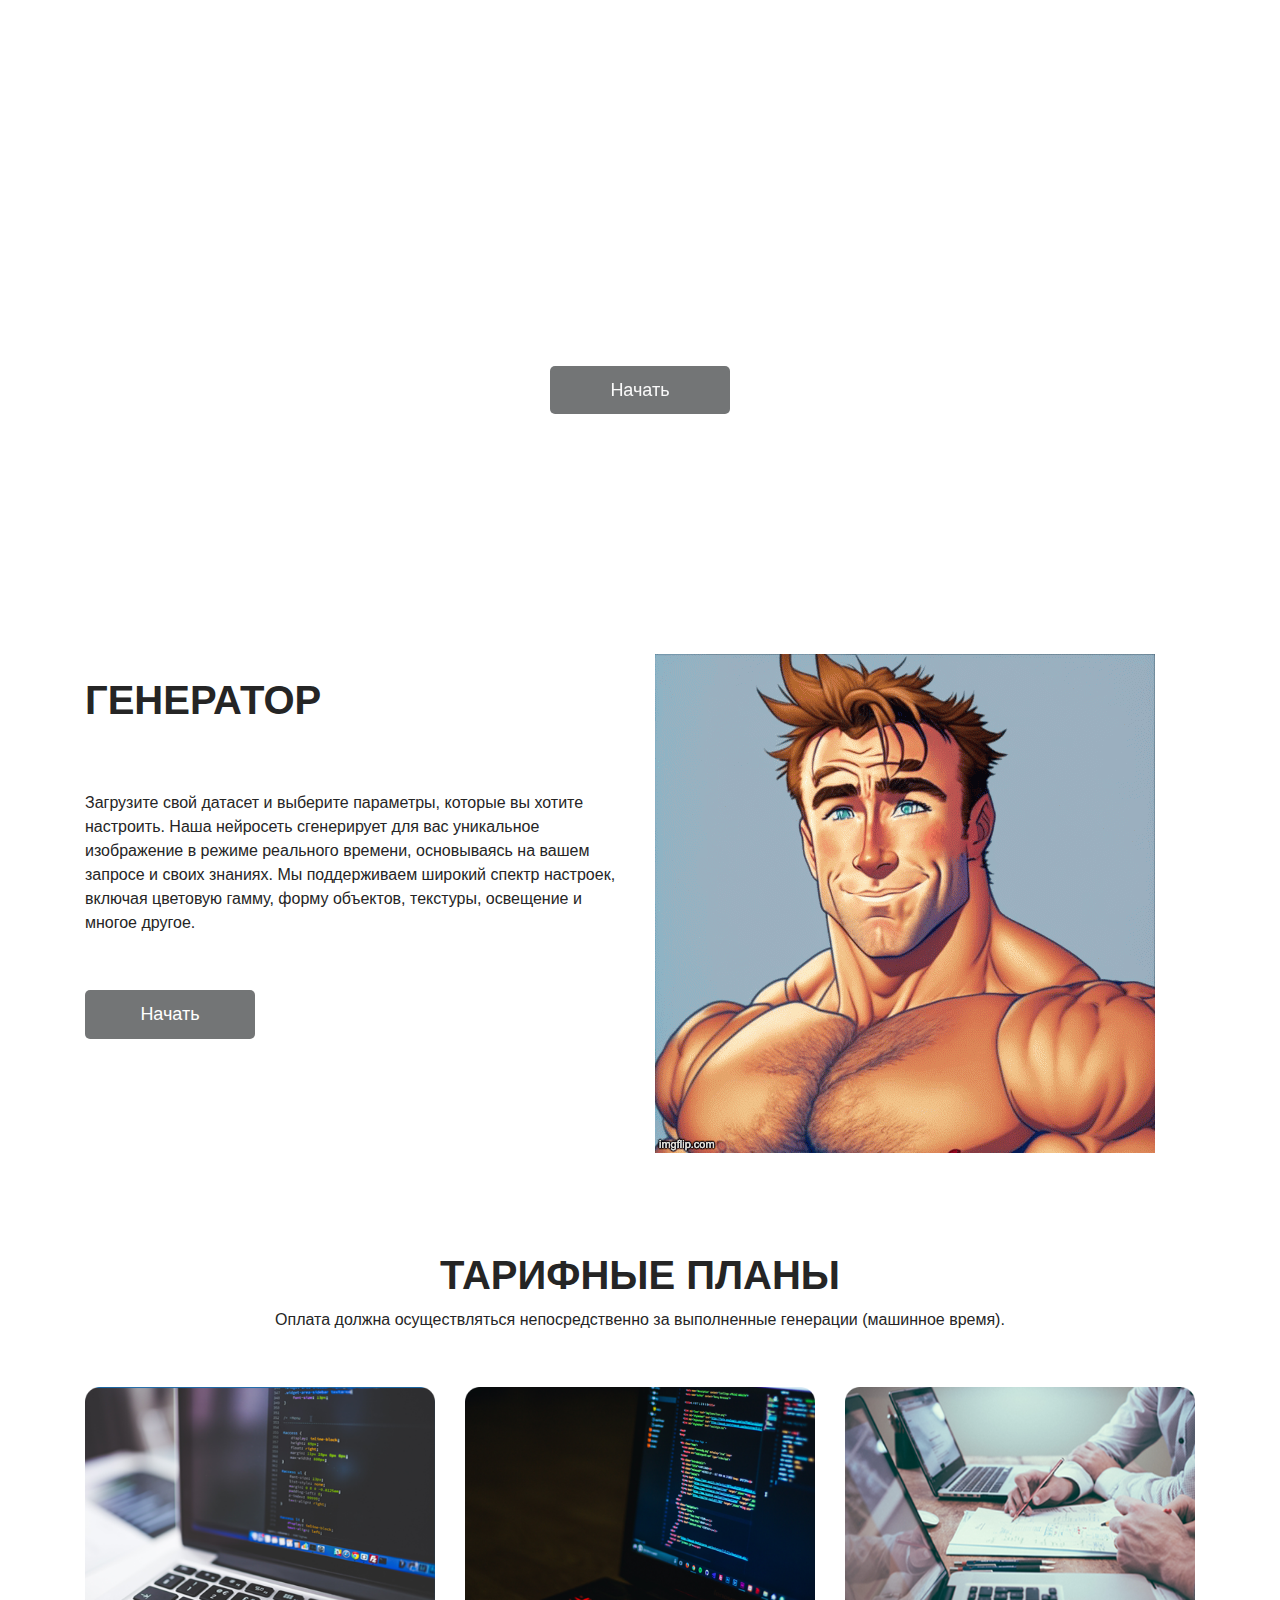
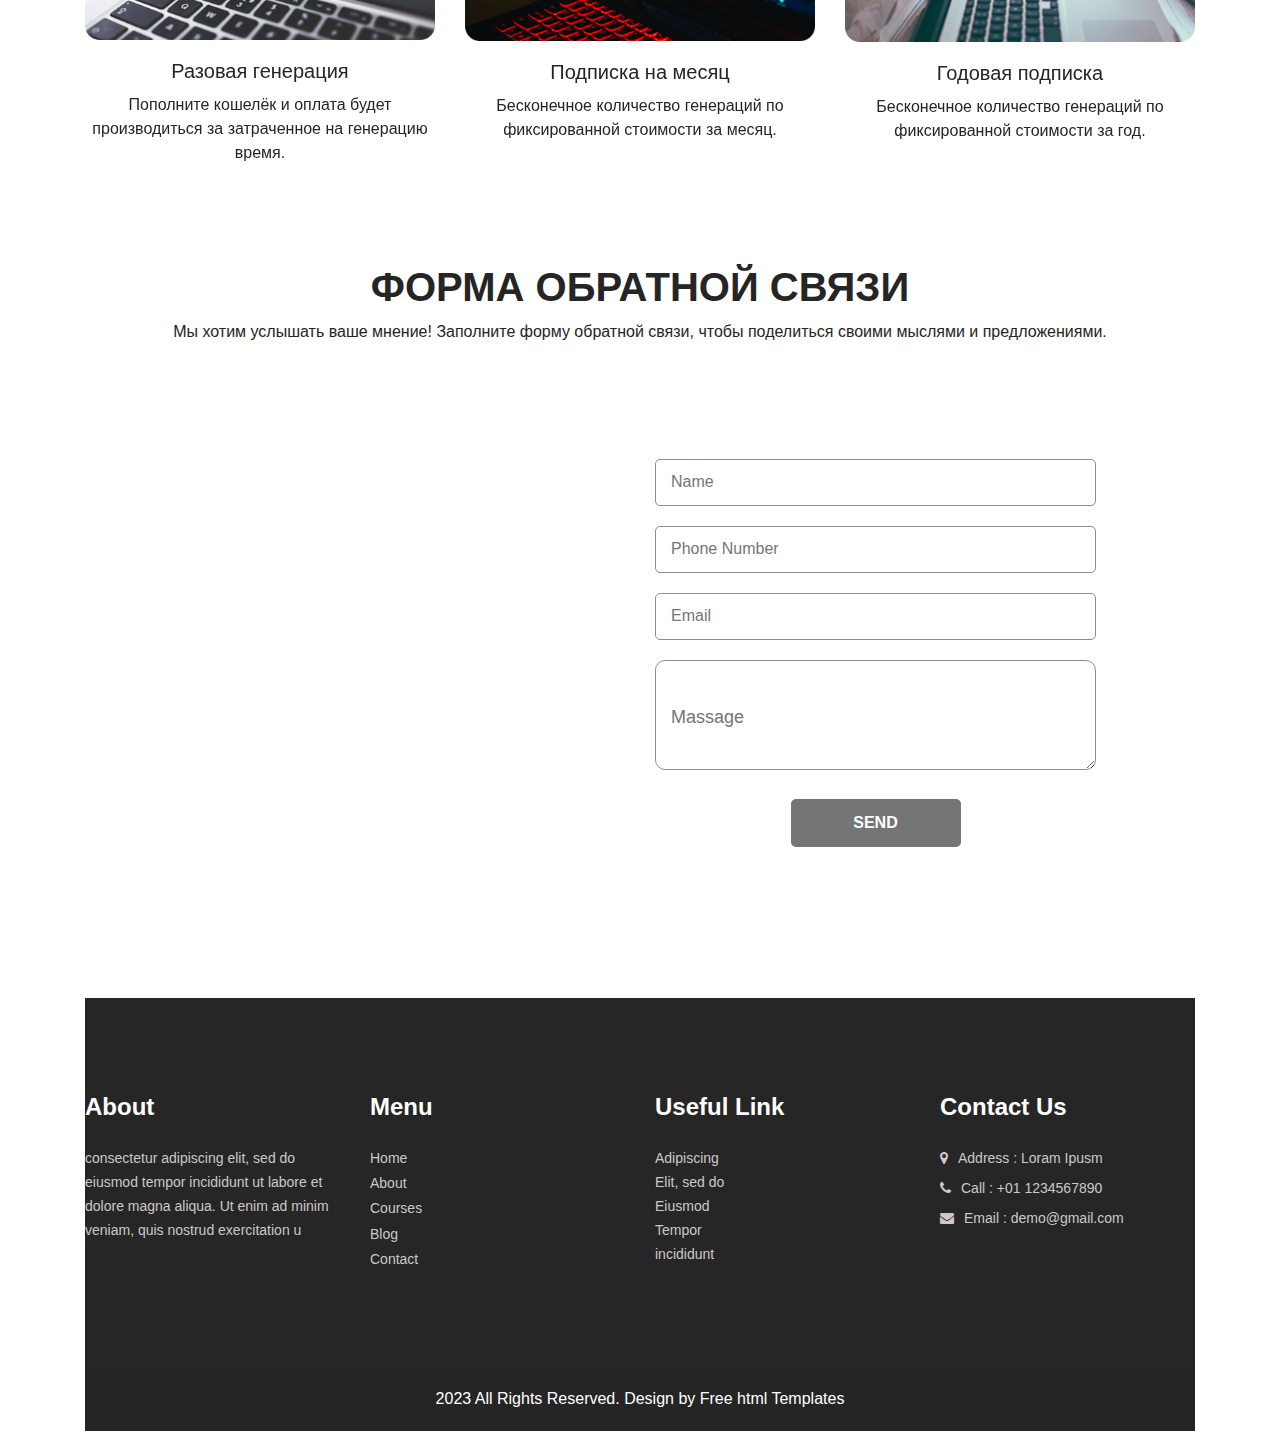
==== commit 1f391b6e: "commit" ====
--- a/index.html
+++ b/index.html
@@ -148,7 +148,7 @@
                            </div>
                         </div>
                      </div>
-                  <
+                  </div>
 
       <!-- contact section start -->
       <div class="contact_section layout_padding">
@@ -185,8 +185,8 @@
       </div>
       <!-- contact section end -->
       <!-- footer section start -->
-      <div class="footer_section layout_padding">
-         <div class="container">
+      <div class="footer_section layout_padding" id="footer">
+         <div>
             <div class="row">
                <div class="col-lg-3 col-sm-6">
                   <h3 class="useful_text">About</h3>
@@ -236,9 +236,7 @@
       <!-- footer section end -->
       <!-- copyright section start -->
       <div class="copyright_section">
-         <div class="container">
             <p class="copyright_text">2023 All Rights Reserved. Design by <a href="https://html.design">Free html  Templates</a></p>
-         </div>
       </div>
       <!-- copyright section end -->
       <!-- Javascript files-->
--- a/css/style.css
+++ b/css/style.css
@@ -33,13 +33,11 @@
     line-height: 1.80857;
     font-weight: normal;
     overflow-x: hidden;
-    
 
     background-image: url(../images/banner-img.png);
-    background-size: cover;
+    background-size: 100% 1200px;
     background-repeat: no-repeat;
-    background-attachment: fixed;
-    background-position: center;
+    background-position: top center;
 }
 
 a {
@@ -798,9 +796,41 @@
     ;
 }
 
+#footer {
+    width: 100%;
+}
+
 
 /* copyright section end */
 
 .margin_top90 {
     margin-top: 90px;
+}
+
+@media (max-width: 2200px) {
+    body {
+        background-size: 2900px 1200px;
+
+    }
+}
+
+@media (max-width: 1199px) {
+    body {
+        background-size: 2700px 1000px;
+
+    }
+}
+
+@media (max-width: 991px) {
+    body {
+        background-size: 2400px 740px;
+
+    }
+}
+
+@media (max-width: 767px) {
+    body {
+        background-size: 2360px 700px;
+
+    }
 }